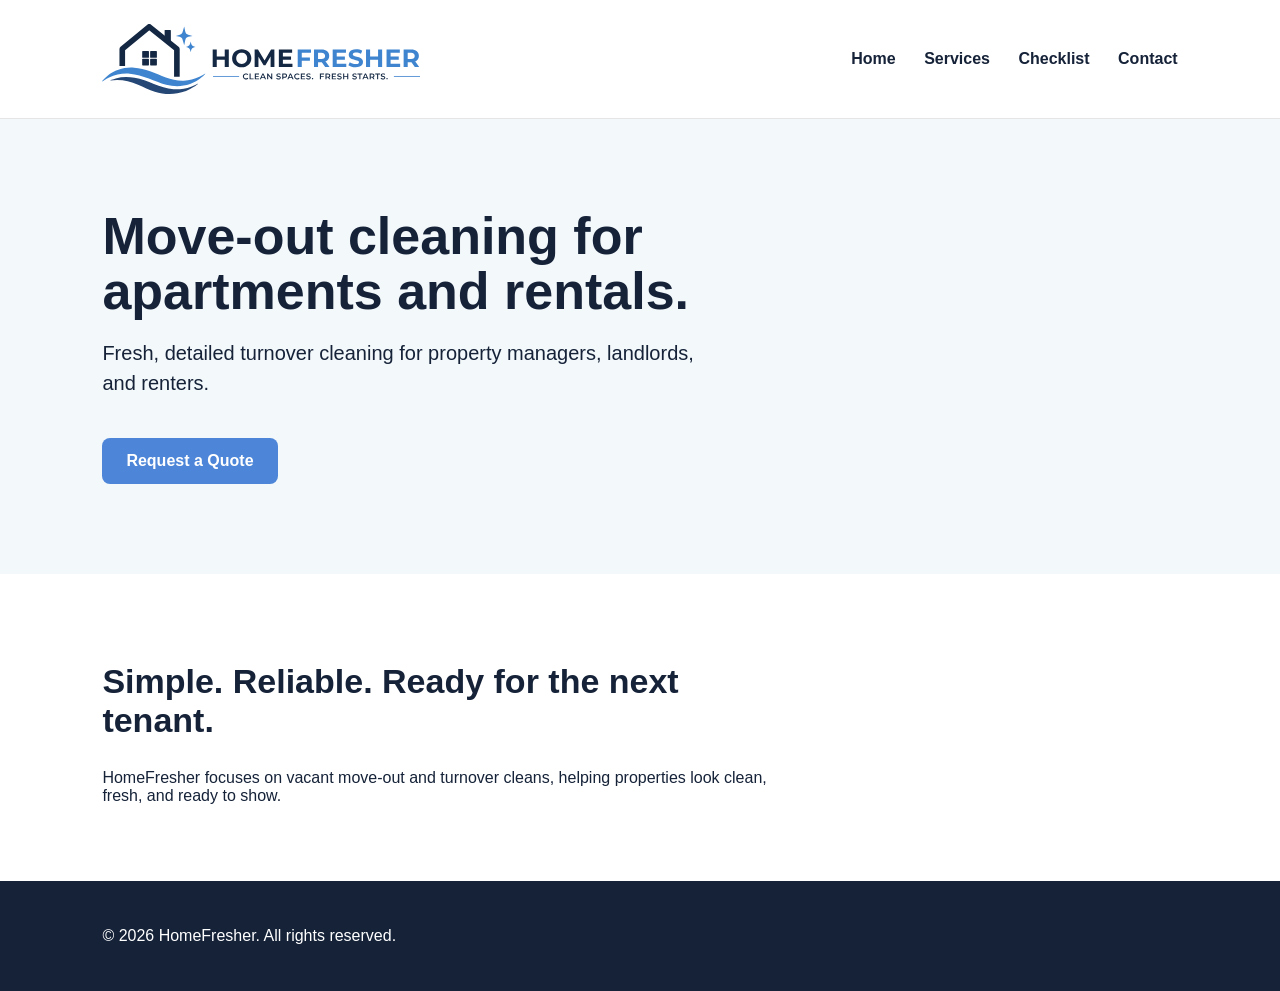
==== index.html @ 959f2987 "Initial HomeFresher website" ====
<!DOCTYPE html>
<html lang="en">
<head>
  <meta charset="UTF-8" />
  <meta name="viewport" content="width=device-width, initial-scale=1.0" />
  <title>HomeFresher | Move-Out Cleaning</title>
  <link rel="stylesheet" href="style.css" />
</head>
<body>

  <header class="site-header">
    <div class="logo">
        <img src="images/homefresher_logo_horizontal.svg" alt="HomeFresher Logo">
    </div>
    <nav>
      <a href="index.html">Home</a>
      <a href="services.html">Services</a>
      <a href="checklist.html">Checklist</a>
      <a href="contact.html">Contact</a>
    </nav>
  </header>

  <main>
    <section class="hero">
      <h1>Move-out cleaning for apartments and rentals.</h1>
      <p>Fresh, detailed turnover cleaning for property managers, landlords, and renters.</p>
      <a class="button" href="contact.html">Request a Quote</a>
    </section>

    <section class="section">
      <h2>Simple. Reliable. Ready for the next tenant.</h2>
      <p>
        HomeFresher focuses on vacant move-out and turnover cleans, helping properties look clean, fresh, and ready to show.
      </p>
    </section>
  </main>

  <footer>
    <p>© 2026 HomeFresher. All rights reserved.</p>
  </footer>

  <script src="script.js"></script>
</body>
</html>
---- style.css ----
* {
    box-sizing: border-box;
  }
  
  body {
    margin: 0;
    font-family: Arial, sans-serif;
    color: #152238;
    background: #ffffff;
  }
  
  .site-header {
    display: flex;
    justify-content: space-between;
    align-items: center;
    padding: 24px 8%;
    border-bottom: 1px solid #e5e5e5;
  }
  
  .logo img {
    height: 70px;
    width: auto;
    display: block;
}
  
  nav a {
    margin-left: 24px;
    color: #152238;
    text-decoration: none;
    font-weight: 600;
  }
  
  .hero {
    padding: 90px 8%;
    background: #f3f8fb;
  }
  
  .hero h1 {
    max-width: 720px;
    font-size: 52px;
    line-height: 1.05;
    margin: 0 0 20px;
  }
  
  .hero p {
    max-width: 600px;
    font-size: 20px;
    line-height: 1.5;
  }
  
  .button {
    display: inline-block;
    margin-top: 20px;
    padding: 14px 24px;
    background: #4D86D8;
    color: white;
    text-decoration: none;
    border-radius: 8px;
    font-weight: bold;
  }
  
  .section {
    padding: 60px 8%;
    max-width: 900px;
  }
  
  .section h2 {
    font-size: 34px;
  }
  
  footer {
    padding: 30px 8%;
    background: #152238;
    color: white;
  }
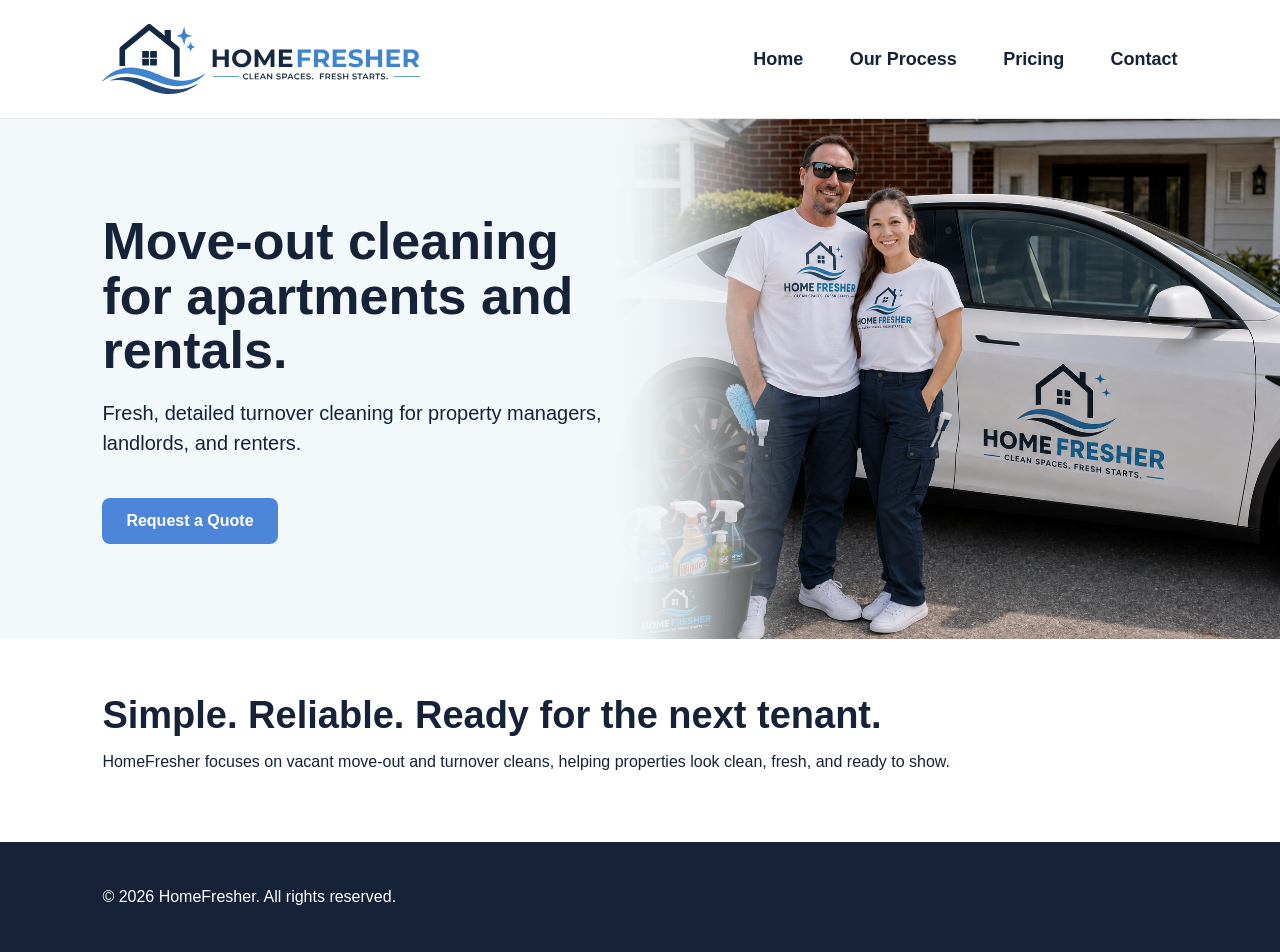
==== commit a3883b4c: "basic layout" ====
--- a/index.html
+++ b/index.html
@@ -14,17 +14,32 @@
     </div>
     <nav>
       <a href="index.html">Home</a>
-      <a href="services.html">Services</a>
-      <a href="checklist.html">Checklist</a>
+      <a href="checklist.html">Our Process</a>
+      <a href="pricing.html">Pricing</a>
       <a href="contact.html">Contact</a>
     </nav>
   </header>
 
   <main>
     <section class="hero">
-      <h1>Move-out cleaning for apartments and rentals.</h1>
-      <p>Fresh, detailed turnover cleaning for property managers, landlords, and renters.</p>
-      <a class="button" href="contact.html">Request a Quote</a>
+
+        <div class="hero-content">
+            <h1>Move-out cleaning for apartments and rentals.</h1>
+    
+            <p>
+                Fresh, detailed turnover cleaning for property managers,
+                landlords, and renters.
+            </p>
+    
+            <a class="button" href="contact.html">
+                Request a Quote
+            </a>
+        </div>
+    
+        <div class="hero-image">
+            <img src="images/tesla-group.png" alt="HomeFresher">
+        </div>
+    
     </section>
 
     <section class="section">
--- a/style.css
+++ b/style.css
@@ -22,19 +22,21 @@
     width: auto;
     display: block;
 }
-  
-  nav a {
-    margin-left: 24px;
-    color: #152238;
-    text-decoration: none;
-    font-weight: 600;
-  }
-  
-  .hero {
-    padding: 90px 8%;
+
+  
+.hero {
+    display: flex;
+    align-items: center;
+    justify-content: space-between;
+
+    position: relative;
+
+    min-height: 520px;
+
     background: #f3f8fb;
-  }
-  
+
+    overflow: hidden;
+}
   .hero h1 {
     max-width: 720px;
     font-size: 52px;
@@ -47,6 +49,56 @@
     font-size: 20px;
     line-height: 1.5;
   }
+
+  .hero-content {
+    width: 48%;
+
+    padding-left: 8%;
+
+    position: relative;
+    z-index: 2;
+}
+
+.hero-image {
+    width: 52%;
+    height: 520px;
+
+    position: relative;
+
+    overflow: hidden;
+}
+
+.hero-image img {
+
+    width: 100%;
+    height: 100%;
+
+    object-fit: cover;
+    object-position: center 20%;
+}
+
+.hero-image::before {
+
+    content: "";
+
+    position: absolute;
+
+    left: 0;
+    top: 0;
+
+    width: 180px;
+    height: 100%;
+
+    z-index: 2;
+
+    background: linear-gradient(
+        to right,
+        #f3f8fb 0%,
+        rgba(243,248,251,0.95) 20%,
+        rgba(243,248,251,0.75) 45%,
+        rgba(243,248,251,0) 100%
+    );
+}
   
   .button {
     display: inline-block;
@@ -58,11 +110,7 @@
     border-radius: 8px;
     font-weight: bold;
   }
-  
-  .section {
-    padding: 60px 8%;
-    max-width: 900px;
-  }
+
   
   .section h2 {
     font-size: 34px;
@@ -72,4 +120,139 @@
     padding: 30px 8%;
     background: #152238;
     color: white;
-  }+  }
+
+  nav a {
+    position: relative;
+    margin-left: 42px;
+    text-decoration: none;
+    color: #152238;
+    font-weight: 700;
+    font-size: 18px;
+    transition: color 0.2s ease;
+}
+
+nav a::after {
+    content: "";
+    position: absolute;
+    left: 50%;
+    bottom: -6px;
+
+    width: 0;
+    height: 2px;
+
+    background: #4D86D8;
+
+    transform: translateX(-50%);
+    transition: width 0.25s ease;
+}
+
+nav a:hover::after {
+    width: 100%;
+}
+
+.page-container {
+    max-width: 1100px;
+    margin: 0 auto;
+}
+
+.page-hero {
+    padding: 70px 8%;
+    background: #f3f8fb;
+}
+
+.page-hero h1 {
+    font-size: 52px;
+    line-height: 1.05;
+    margin: 0 0 16px;
+}
+
+.page-hero p {
+    max-width: 760px;
+    font-size: 21px;
+    line-height: 1.5;
+    margin: 0;
+}
+
+.section {
+    padding: 55px 8%;
+}
+
+.section h2 {
+    font-size: 38px;
+    margin: 0 0 14px;
+}
+
+.section-intro {
+    max-width: 720px;
+    line-height: 1.5;
+    margin: 0 0 26px;
+}
+
+.process-grid {
+    display: grid;
+    grid-template-columns: repeat(2, 1fr);
+    gap: 22px;
+}
+
+.process-card {
+    padding: 26px;
+    border: 1px solid #dbe7f3;
+    border-radius: 16px;
+    background: #ffffff;
+    box-shadow: 0 8px 24px rgba(21, 34, 56, 0.08);
+}
+
+.process-card h3 {
+    margin: 0 0 10px;
+    font-size: 22px;
+}
+
+.process-card p {
+    margin: 0;
+    line-height: 1.55;
+}
+
+.highlight-section {
+    background: #f3f8fb;
+    padding: 50px 8% 60px;
+}
+
+.pricing-feature {
+    padding: 34px;
+    margin-bottom: 45px;
+    border: 1px solid #dbe7f3;
+    border-radius: 18px;
+    background: #ffffff;
+    box-shadow: 0 8px 24px rgba(21, 34, 56, 0.08);
+}
+
+.pricing-feature h2 {
+    font-size: 46px;
+    margin-bottom: 8px;
+}
+
+.eyebrow {
+    color: #4D86D8;
+    font-weight: 700;
+    text-transform: uppercase;
+    letter-spacing: .04em;
+}
+
+.price-table {
+    border: 1px solid #dbe7f3;
+    border-radius: 16px;
+    overflow: hidden;
+}
+
+.price-row {
+    display: flex;
+    justify-content: space-between;
+    gap: 20px;
+    padding: 20px 24px;
+    border-bottom: 1px solid #dbe7f3;
+}
+
+.price-row:last-child {
+    border-bottom: none;
+}
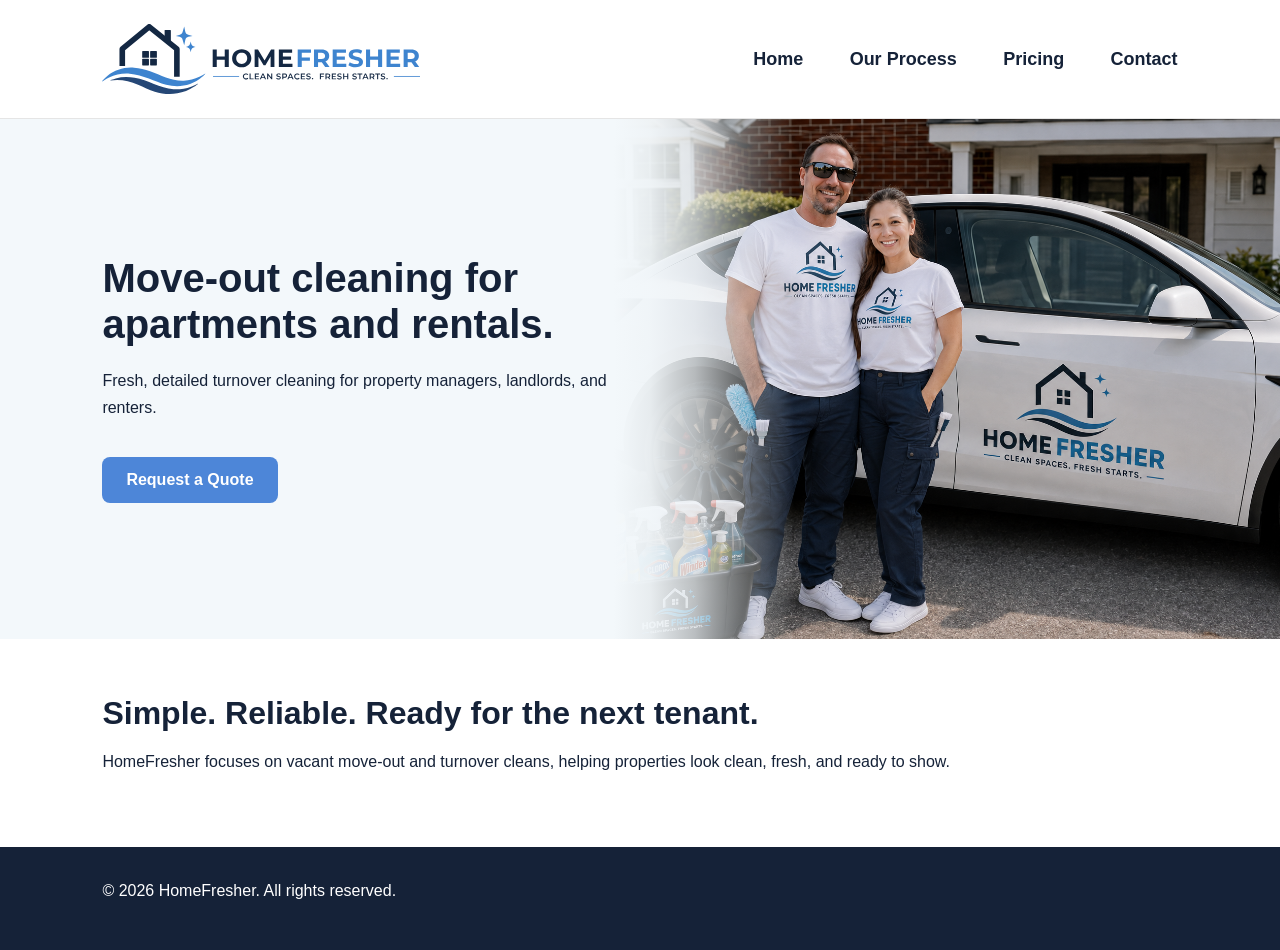
==== commit 12d98e4a: "mobile update" ====
--- a/index.html
+++ b/index.html
@@ -5,6 +5,10 @@
   <meta name="viewport" content="width=device-width, initial-scale=1.0" />
   <title>HomeFresher | Move-Out Cleaning</title>
   <link rel="stylesheet" href="style.css" />
+  <link rel="icon" href="favicon.ico" sizes="any">
+<link rel="icon" type="image/png" sizes="32x32" href="favicon-32.png">
+<link rel="icon" type="image/png" sizes="16x16" href="favicon-16.png">
+<link rel="apple-touch-icon" href="apple-touch-icon.png">
 </head>
 <body>
 
--- a/style.css
+++ b/style.css
@@ -8,6 +8,33 @@
     color: #152238;
     background: #ffffff;
   }
+
+  h1 {
+    font-size: 2.5rem;
+    font-weight: 700;
+    line-height: 1.15;
+    margin: 0 0 0.5em;
+}
+
+h2 {
+    font-size: 2rem;
+    font-weight: 700;
+    line-height: 1.2;
+    margin: 0 0 0.5em;
+}
+
+h3 {
+    font-size: 1.5rem;
+    font-weight: 700;
+    line-height: 1.25;
+    margin: 0 0 0.5em;
+}
+
+p {
+    font-size: 1rem;
+    line-height: 1.7;
+    margin: 0 0 1em;
+}
   
   .site-header {
     display: flex;
@@ -37,18 +64,9 @@
 
     overflow: hidden;
 }
-  .hero h1 {
-    max-width: 720px;
-    font-size: 52px;
-    line-height: 1.05;
-    margin: 0 0 20px;
-  }
-  
-  .hero p {
-    max-width: 600px;
-    font-size: 20px;
-    line-height: 1.5;
-  }
+ 
+  
+ 
 
   .hero-content {
     width: 48%;
@@ -112,9 +130,7 @@
   }
 
   
-  .section h2 {
-    font-size: 34px;
-  }
+  
   
   footer {
     padding: 30px 8%;
@@ -151,37 +167,21 @@
     width: 100%;
 }
 
-.page-container {
-    max-width: 1100px;
+.banner-container {
+    max-width: 900px;
     margin: 0 auto;
 }
 
 .page-hero {
-    padding: 70px 8%;
+    padding: 40px 8%;
     background: #f3f8fb;
 }
 
-.page-hero h1 {
-    font-size: 52px;
-    line-height: 1.05;
-    margin: 0 0 16px;
-}
-
-.page-hero p {
-    max-width: 760px;
-    font-size: 21px;
-    line-height: 1.5;
-    margin: 0;
-}
 
 .section {
     padding: 55px 8%;
 }
 
-.section h2 {
-    font-size: 38px;
-    margin: 0 0 14px;
-}
 
 .section-intro {
     max-width: 720px;
@@ -203,15 +203,6 @@
     box-shadow: 0 8px 24px rgba(21, 34, 56, 0.08);
 }
 
-.process-card h3 {
-    margin: 0 0 10px;
-    font-size: 22px;
-}
-
-.process-card p {
-    margin: 0;
-    line-height: 1.55;
-}
 
 .highlight-section {
     background: #f3f8fb;
@@ -227,11 +218,6 @@
     box-shadow: 0 8px 24px rgba(21, 34, 56, 0.08);
 }
 
-.pricing-feature h2 {
-    font-size: 46px;
-    margin-bottom: 8px;
-}
-
 .eyebrow {
     color: #4D86D8;
     font-weight: 700;
@@ -255,4 +241,122 @@
 
 .price-row:last-child {
     border-bottom: none;
+}
+
+.contact-form {
+    padding: 34px;
+    border: 1px solid #dbe7f3;
+    border-radius: 18px;
+    background: #ffffff;
+    box-shadow: 0 8px 24px rgba(21, 34, 56, 0.08);
+}
+
+.form-row {
+    display: grid;
+    grid-template-columns: 1fr 1fr;
+    gap: 22px;
+}
+
+.form-group {
+    margin-bottom: 22px;
+}
+
+.form-group label {
+    display: block;
+    margin-bottom: 8px;
+    font-weight: 700;
+}
+
+.form-group input,
+.form-group select,
+.form-group textarea {
+    width: 100%;
+    padding: 14px 16px;
+    border: 1px solid #cfdceb;
+    border-radius: 10px;
+    font: inherit;
+    color: #152238;
+}
+
+.form-group input:focus,
+.form-group select:focus,
+.form-group textarea:focus {
+    outline: none;
+    border-color: #4D86D8;
+    box-shadow: 0 0 0 3px rgba(77, 134, 216, 0.15);
+}
+
+.narrow-container {
+    max-width: 820px;
+    margin: 0 auto;
+}
+
+/* ===========================
+   Mobile
+=========================== */
+
+@media (max-width: 768px) {
+    .hero {
+        flex-direction: column-reverse;
+        min-height: auto;
+    }
+    
+    .hero-content {
+        width: 100%;
+        padding: 40px 24px;
+    }
+    
+    .hero-image {
+        width: 100%;
+        height: 260px;
+    }
+    
+    .hero-image::before {
+        display: none;
+    }
+
+    h1 {
+        font-size: 2rem;
+    }
+    
+    h2 {
+        font-size: 1.6rem;
+    }
+    
+    h3 {
+        font-size: 1.25rem;
+    }
+
+    .site-header {
+        flex-direction: column;
+        gap: 18px;
+    }
+    
+    nav {
+        display: flex;
+        flex-wrap: wrap;
+        justify-content: center;
+    }
+    
+    nav a {
+        margin: 8px 14px;
+    }
+
+    .process-grid {
+        grid-template-columns: 1fr;
+    }
+
+    .form-row {
+        grid-template-columns: 1fr;
+    }
+
+    .page-hero,
+.section {
+    padding: 40px 24px;
+}
+
+.button {
+    width: 100%;
+    text-align: center;
+}
 }
